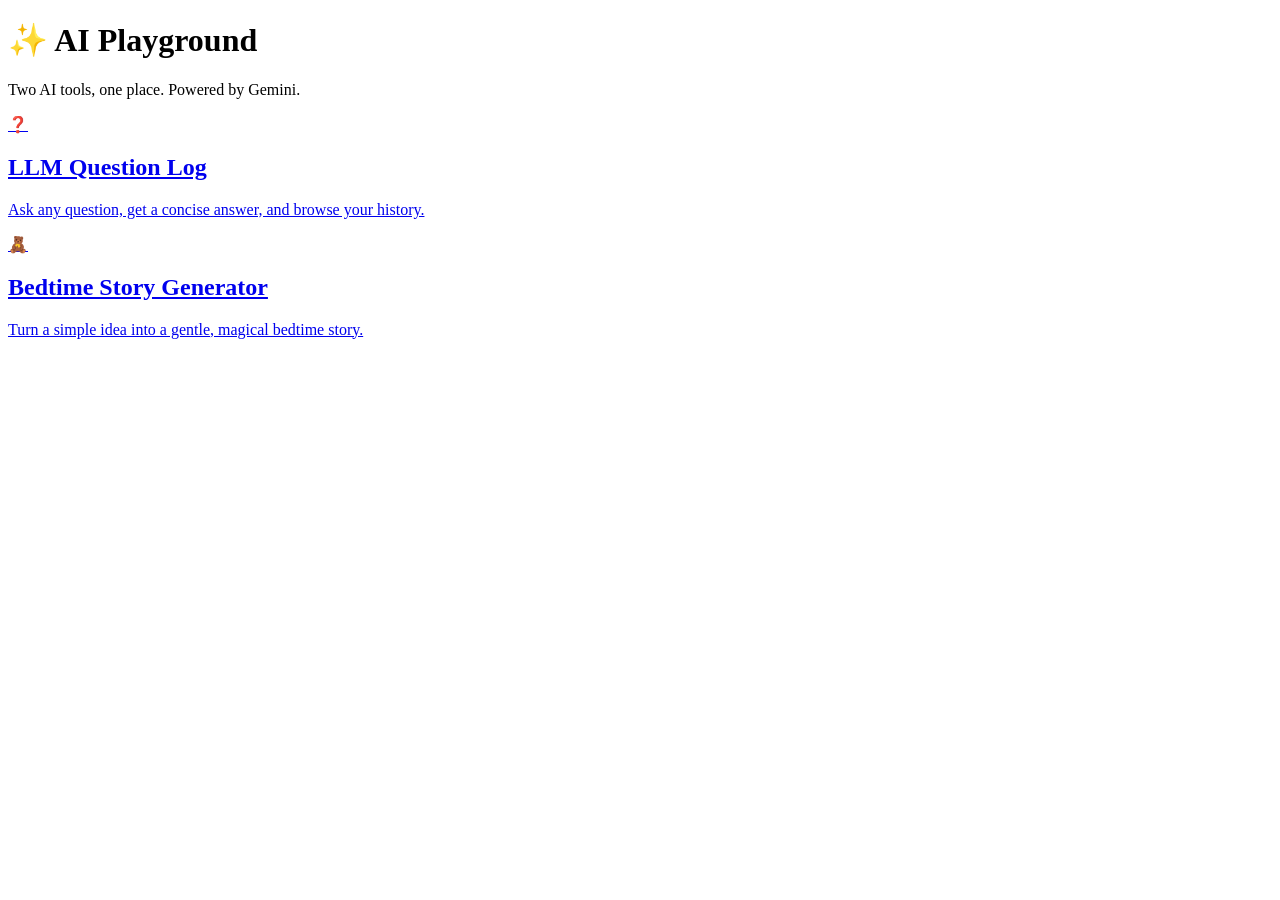
==== public/index.html @ 7851015b "Add Vercel deployment: converged LLM Question Log + Bedtime Story - Vercel serverless handlers in ap" ====
<!DOCTYPE html>
<html lang="en">
<head>
  <meta charset="UTF-8">
  <meta name="viewport" content="width=device-width, initial-scale=1.0">
  <title>AI Playground</title>
  <link rel="stylesheet" href="/style.css">
</head>
<body>
  <div class="container">
    <h1>✨ AI Playground</h1>
    <p class="subtitle">Two AI tools, one place. Powered by Gemini.</p>

    <div class="app-grid">
      <a href="/question-log" class="app-card">
        <div class="icon">❓</div>
        <h2>LLM Question Log</h2>
        <p>Ask any question, get a concise answer, and browse your history.</p>
      </a>
      <a href="/bedtime-story" class="app-card">
        <div class="icon">🧸</div>
        <h2>Bedtime Story Generator</h2>
        <p>Turn a simple idea into a gentle, magical bedtime story.</p>
      </a>
    </div>
  </div>
</body>
</html>
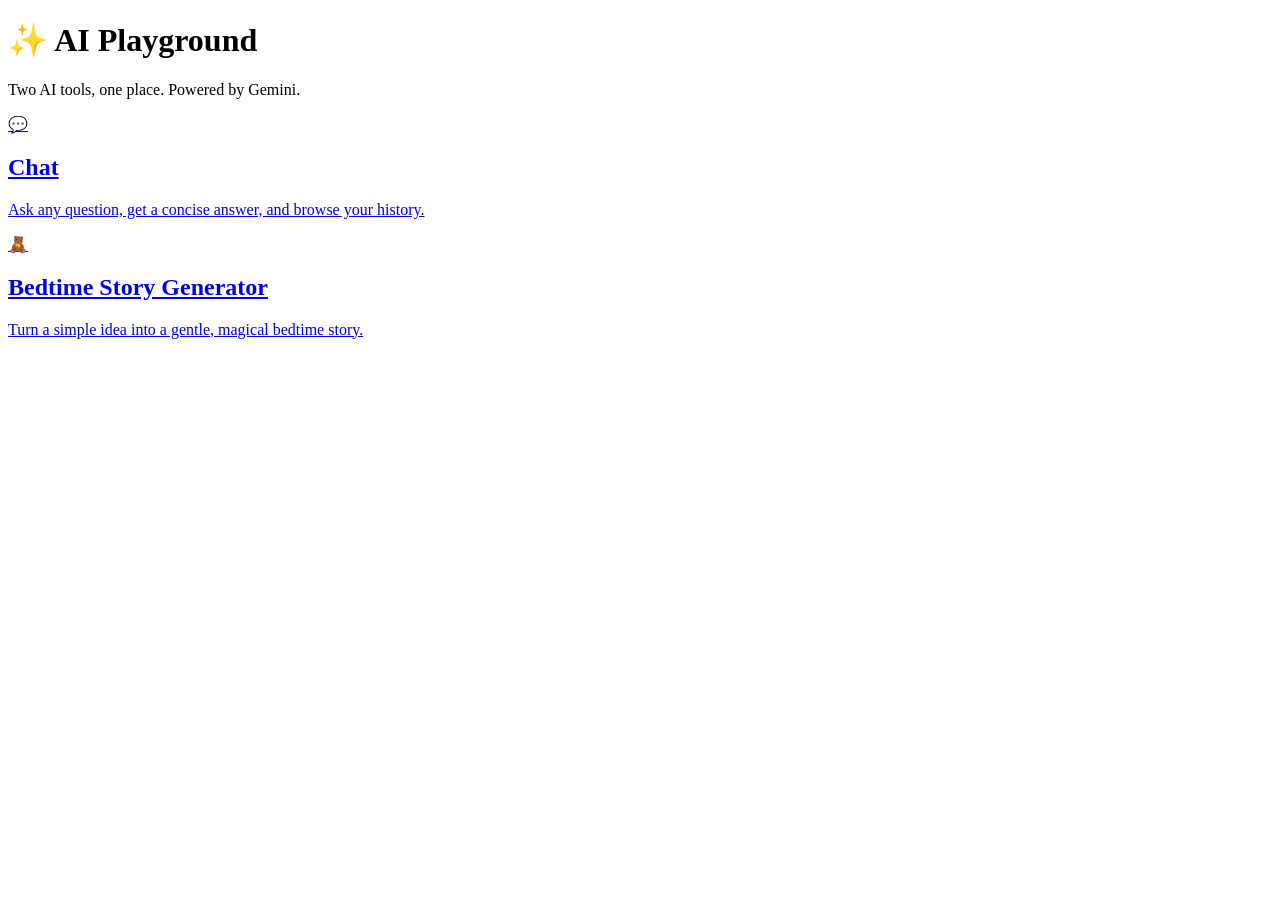
==== commit 555565b1: "Rename LLM Question Log UI to Chat" ====
--- a/public/index.html
+++ b/public/index.html
@@ -13,8 +13,8 @@
 
     <div class="app-grid">
       <a href="/question-log" class="app-card">
-        <div class="icon">❓</div>
-        <h2>LLM Question Log</h2>
+        <div class="icon">💬</div>
+        <h2>Chat</h2>
         <p>Ask any question, get a concise answer, and browse your history.</p>
       </a>
       <a href="/bedtime-story" class="app-card">
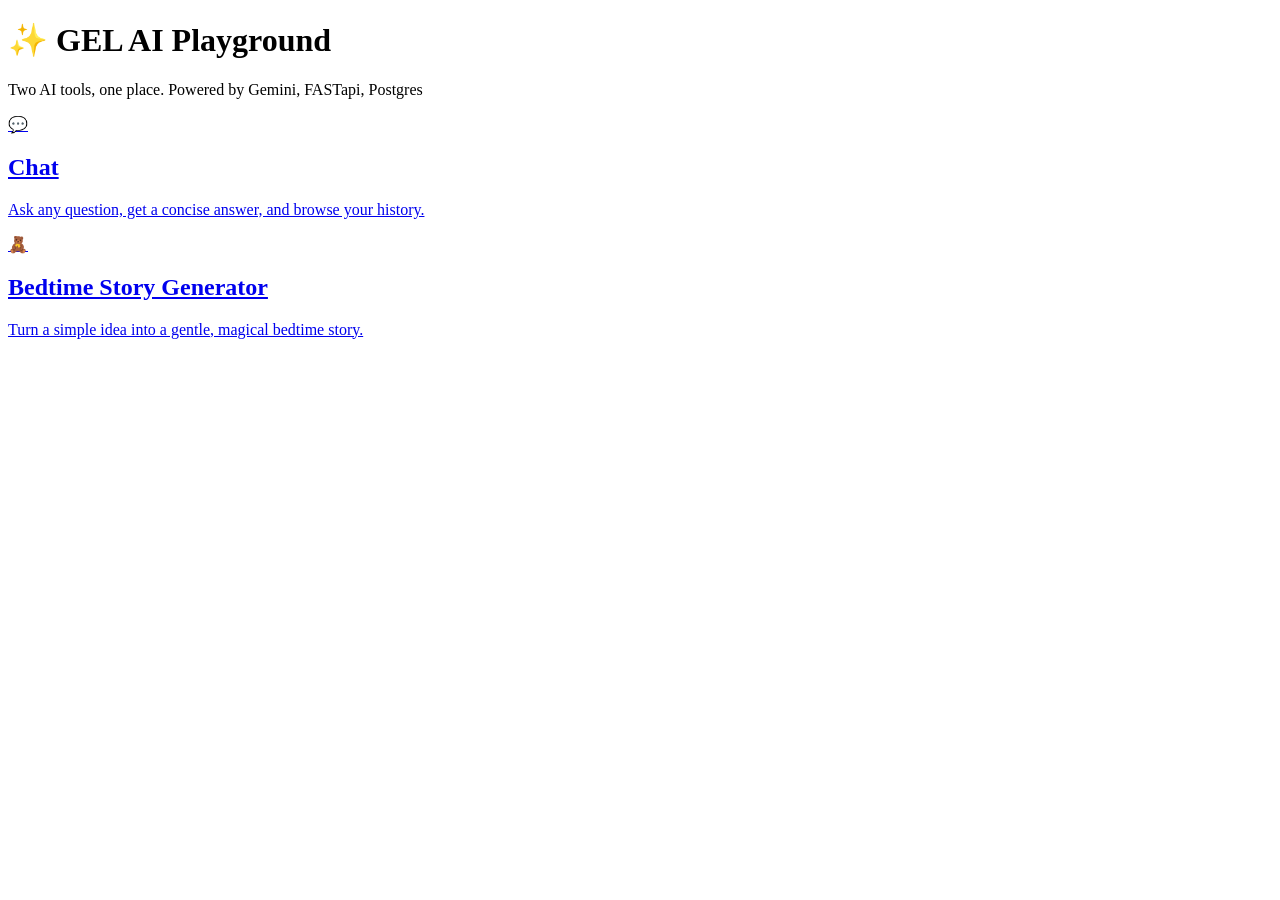
==== commit 8b7b8aa7: "amend title" ====
--- a/public/index.html
+++ b/public/index.html
@@ -8,8 +8,8 @@
 </head>
 <body>
   <div class="container">
-    <h1>✨ AI Playground</h1>
-    <p class="subtitle">Two AI tools, one place. Powered by Gemini.</p>
+    <h1>✨ GEL AI Playground</h1>
+    <p class="subtitle">Two AI tools, one place. Powered by Gemini, FASTapi, Postgres</p>
 
     <div class="app-grid">
       <a href="/question-log" class="app-card">
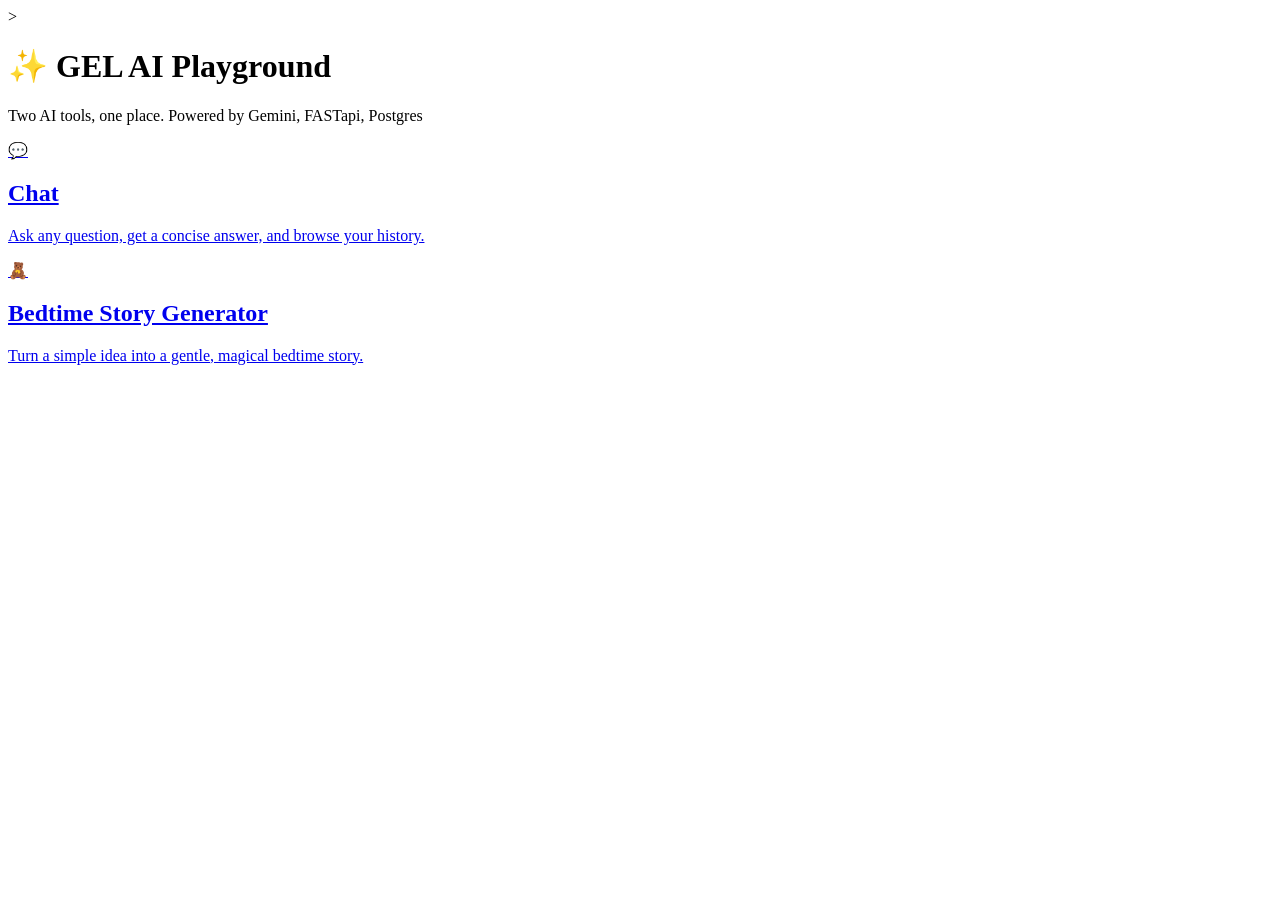
==== commit e77d3321: "Add story.css and update HTML files to include new stylesheet" ====
--- a/public/index.html
+++ b/public/index.html
@@ -4,7 +4,8 @@
   <meta charset="UTF-8">
   <meta name="viewport" content="width=device-width, initial-scale=1.0">
   <title>AI Playground</title>
-  <link rel="stylesheet" href="/style.css">
+  <link rel="stylesheet" href="/style.css"
+<link rel="stylesheet" href="/story.css">>
 </head>
 <body>
   <div class="container">
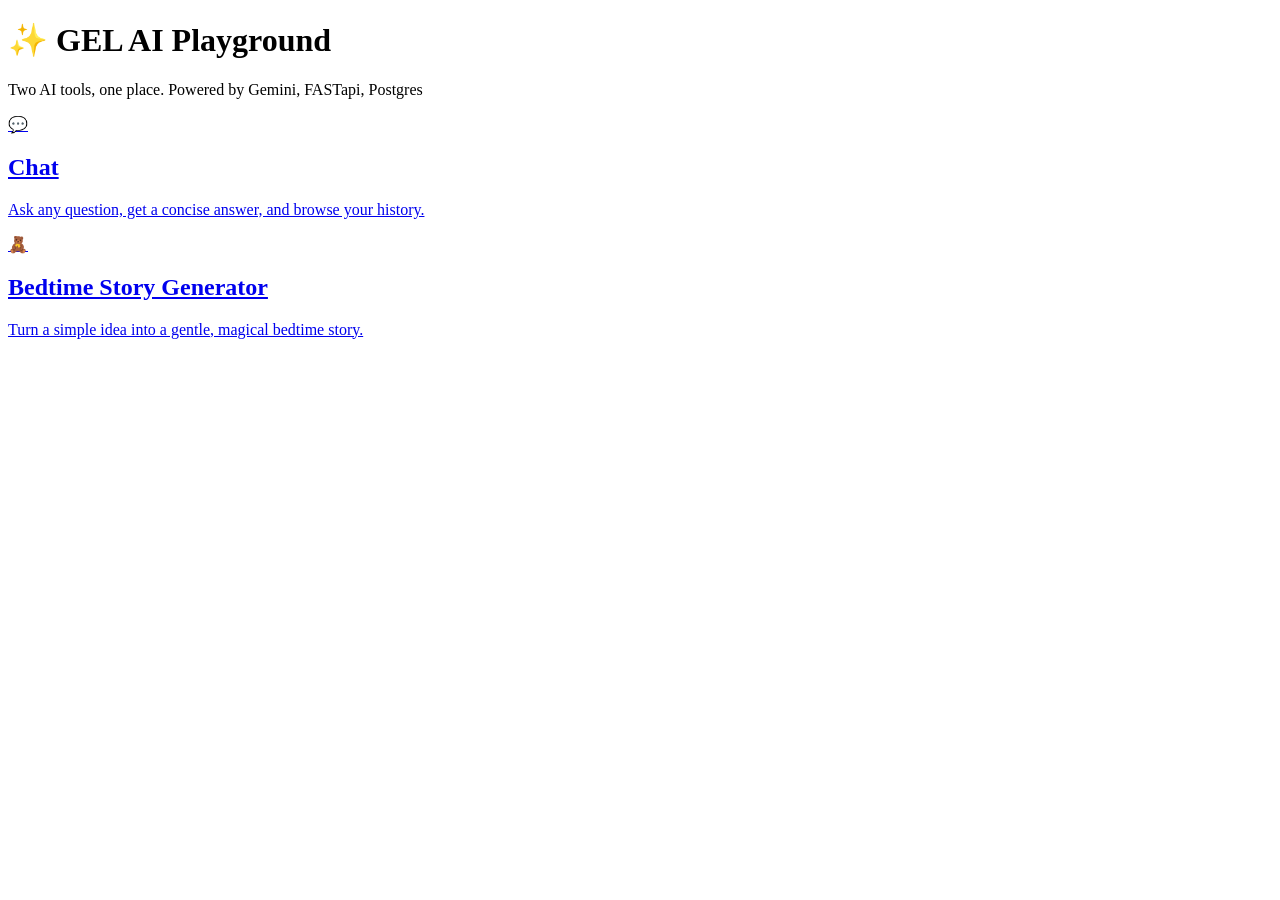
==== commit 8c0be760: "Fix HTML syntax in stylesheet links and enhance text readability on light backgrounds" ====
--- a/public/index.html
+++ b/public/index.html
@@ -4,8 +4,8 @@
   <meta charset="UTF-8">
   <meta name="viewport" content="width=device-width, initial-scale=1.0">
   <title>AI Playground</title>
-  <link rel="stylesheet" href="/style.css"
-<link rel="stylesheet" href="/story.css">>
+  <link rel="stylesheet" href="/style.css">
+  <link rel="stylesheet" href="/story.css">
 </head>
 <body>
   <div class="container">
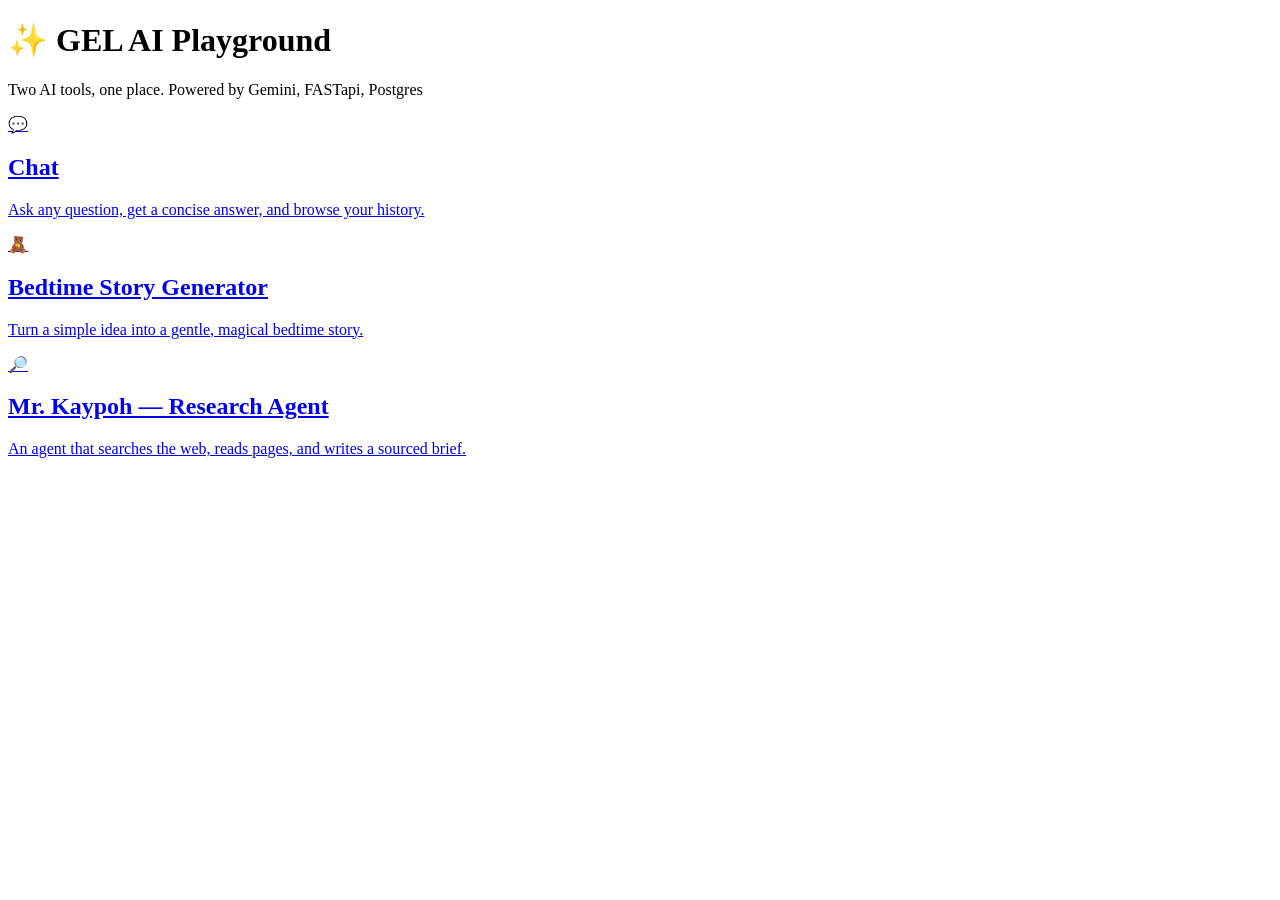
==== commit e7962e15: "feat: add Mr. Kaypoh research agent (3rd app card) - New ReAct research agent with client-driven ste" ====
--- a/public/index.html
+++ b/public/index.html
@@ -23,6 +23,11 @@
         <h2>Bedtime Story Generator</h2>
         <p>Turn a simple idea into a gentle, magical bedtime story.</p>
       </a>
+      <a href="/research" class="app-card">
+        <div class="icon">🔎</div>
+        <h2>Mr. Kaypoh — Research Agent</h2>
+        <p>An agent that searches the web, reads pages, and writes a sourced brief.</p>
+      </a>
     </div>
   </div>
 </body>
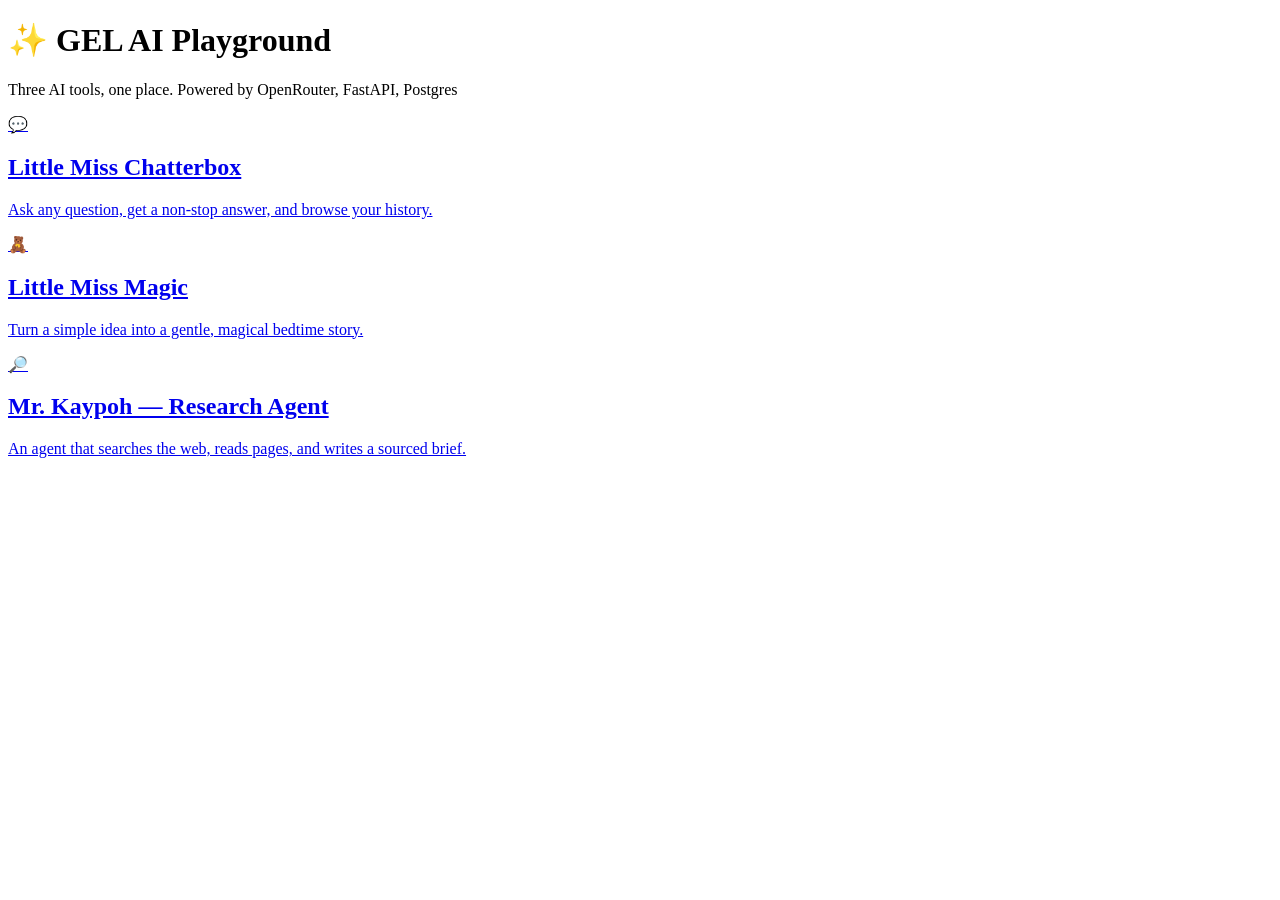
==== commit f62e7126: "rename: Chat -> Little Miss Chatterbox, Bedtime Story Generator -> Little Miss Magic - Landing page " ====
--- a/public/index.html
+++ b/public/index.html
@@ -10,17 +10,17 @@
 <body>
   <div class="container">
     <h1>✨ GEL AI Playground</h1>
-    <p class="subtitle">Two AI tools, one place. Powered by Gemini, FASTapi, Postgres</p>
+    <p class="subtitle">Three AI tools, one place. Powered by OpenRouter, FastAPI, Postgres</p>
 
     <div class="app-grid">
       <a href="/question-log" class="app-card">
         <div class="icon">💬</div>
-        <h2>Chat</h2>
-        <p>Ask any question, get a concise answer, and browse your history.</p>
+        <h2>Little Miss Chatterbox</h2>
+        <p>Ask any question, get a non-stop answer, and browse your history.</p>
       </a>
       <a href="/bedtime-story" class="app-card">
         <div class="icon">🧸</div>
-        <h2>Bedtime Story Generator</h2>
+        <h2>Little Miss Magic</h2>
         <p>Turn a simple idea into a gentle, magical bedtime story.</p>
       </a>
       <a href="/research" class="app-card">
